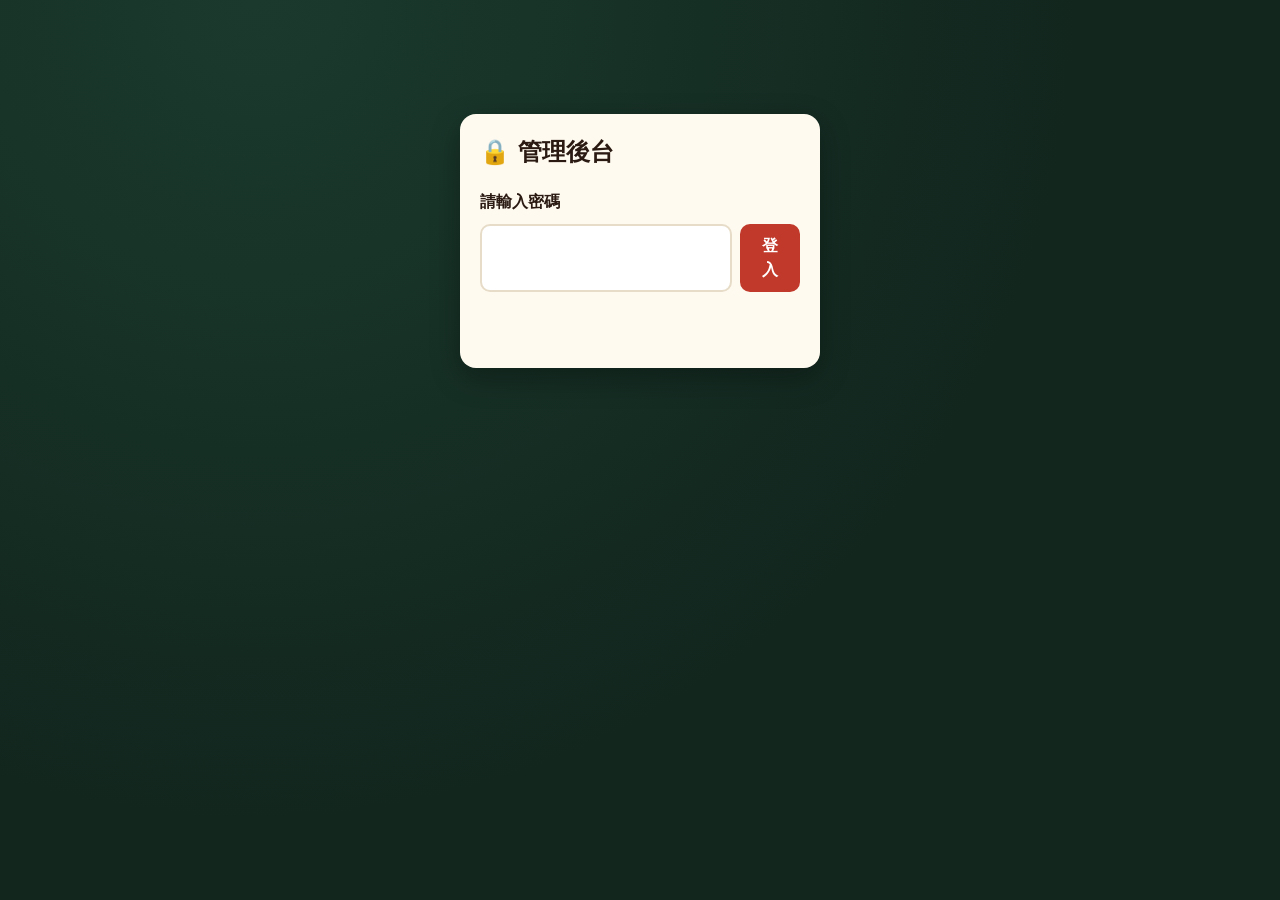
==== admin.html @ fb69fd90 "優化大螢幕排版與手機版後台 大螢幕（display.html） - 修正輪播模式時格狀卡片沒有隱藏（hidden 被 display 覆蓋） - 依螢幕大小自動計算欄數與字級，讓卡片填滿畫面並避開 Q" ====
<!doctype html>
<html lang="zh-Hant">
<head>
  <meta charset="utf-8">
  <meta name="viewport" content="width=device-width, initial-scale=1">
  <meta name="robots" content="noindex">
  <title>交換禮物 — 管理後台</title>
  <link rel="stylesheet" href="assets/style.css?v=6">
</head>
<body>
  <main class="admin">
    <section class="panel login" id="loginPanel">
      <h2 style="margin-top:0">🔒 管理後台</h2>
      <label class="field" for="pw">請輸入密碼</label>
      <div class="row">
        <input type="password" id="pw" autocomplete="current-password">
        <button id="loginBtn">登入</button>
      </div>
      <p class="error" id="loginErr"></p>
    </section>

    <section id="mainPanel" hidden>
      <h1>🎅 管理後台</h1>
      <div class="top">
        <button class="ghost small" id="refreshBtn">重新整理</button>
        <button class="ghost small" onclick="window.open('display.html', '_blank')">開啟大螢幕 ↗</button>
        <span class="meta" id="meta"></span>
        <span class="spacer"></span>
        <button class="small ghost" id="logoutBtn">登出</button>
        <button class="small" id="resetBtn">全部重置</button>
      </div>
      <p class="error" id="err"></p>
      <div class="table-wrap">
        <table>
          <thead>
            <tr><th>#</th><th>姓名</th><th>三個特徵（紅色劃線 = 假的）</th><th>狀態</th><th>操作</th></tr>
          </thead>
          <tbody id="tbody"></tbody>
        </table>
      </div>
    </section>
  </main>

  <script src="assets/config.js"></script>
  <script src="assets/api.js"></script>
  <script>
    var password = '';
    try { password = sessionStorage.getItem('admin_pw') || ''; } catch (e) {}
    var refreshTimer = null;
    var busy = false;

    var $ = function (id) { return document.getElementById(id); };

    function toast(msg) {
      var t = document.createElement('div');
      t.className = 'toast';
      t.textContent = msg;
      document.body.appendChild(t);
      setTimeout(function () { t.remove(); }, 2200);
    }

    async function login() {
      $('loginErr').textContent = '';
      var pw = $('pw').value;
      if (!pw) return;
      $('loginBtn').disabled = true;
      try {
        await API.post({ action: 'login', password: pw });
        password = pw;
        try { sessionStorage.setItem('admin_pw', pw); } catch (e) {}
        enter();
      } catch (e) {
        $('loginErr').textContent = e.message;
      } finally {
        $('loginBtn').disabled = false;
      }
    }

    function enter() {
      $('loginPanel').hidden = true;
      $('mainPanel').hidden = false;
      load();
      clearInterval(refreshTimer);
      refreshTimer = setInterval(function () { if (!busy) load(); }, 5000);
    }

    function logout() {
      password = '';
      try { sessionStorage.removeItem('admin_pw'); } catch (e) {}
      clearInterval(refreshTimer);
      $('mainPanel').hidden = true;
      $('loginPanel').hidden = false;
      $('pw').value = '';
    }

    async function load() {
      try {
        var data = await API.post({ action: 'adminList', password: password });
        render(data.gifts || []);
        $('err').textContent = '';
        $('meta').textContent = '共 ' + data.gifts.length + ' 筆・更新於 ' + new Date().toLocaleTimeString();
      } catch (e) {
        if (e.message === '密碼錯誤') return logout();
        $('err').textContent = e.message;
      }
    }

    var lastSig = '';
    function render(gifts, force) {
      // 資料沒變就不重繪，避免按下按鈕的瞬間表格被換掉
      var sig = JSON.stringify(gifts);
      if (!force && sig === lastSig) return;
      lastSig = sig;
      if (!gifts.length) {
        $('tbody').innerHTML = '<tr><td colspan="5" style="text-align:center;color:#888;padding:24px">目前沒有資料</td></tr>';
        return;
      }
      $('tbody').innerHTML = gifts.map(function (g) {
        var words = g.words.map(function (w, i) {
          return '<span class="w' + (i === g.fakeIndex ? ' fake' : '') + '">' + escapeHtml(w) + '</span>';
        }).join('');
        return '<tr>' +
          '<td><b>' + g.id + '</b></td>' +
          '<td>' + escapeHtml(g.name) + '</td>' +
          '<td>' + words + '</td>' +
          '<td>' + (g.revealed ? '<span class="tag">已公佈</span>' : '') + '</td>' +
          '<td class="actions">' +
            '<button class="small gold" data-act="reveal" data-id="' + g.id + '">' + (g.revealed ? '再公佈一次' : '公佈') + '</button>' +
            '<button class="small" data-act="delete" data-id="' + g.id + '" data-name="' + escapeHtml(g.name) + '">刪除</button>' +
          '</td></tr>';
      }).join('');
    }

    async function act(payload, okMsg) {
      busy = true;
      try {
        await API.post(Object.assign({ password: password }, payload));
        toast(okMsg);
        lastSig = ''; // 強制重繪，恢復被停用的按鈕
        await load();
      } catch (e) {
        $('err').textContent = e.message;
        lastSig = '';
        load();
      } finally {
        busy = false;
      }
    }

    $('tbody').addEventListener('click', function (e) {
      var b = e.target.closest('button[data-act]');
      if (!b) return;
      var id = Number(b.dataset.id);
      if (b.dataset.act === 'reveal') {
        b.disabled = true;
        act({ action: 'reveal', id: id }, '已公佈禮物 #' + id + '，請看大螢幕！');
      } else if (b.dataset.act === 'delete') {
        if (!confirm('確定要刪除 #' + id + '（' + b.dataset.name + '）嗎？')) return;
        b.disabled = true;
        act({ action: 'delete', id: id }, '已刪除 #' + id);
      }
    });

    $('resetBtn').addEventListener('click', function () {
      var ans = prompt('這會刪除所有人的資料，無法復原！\n請輸入 RESET 確認：');
      if (ans !== 'RESET') return;
      act({ action: 'reset' }, '已全部重置');
    });

    $('loginBtn').addEventListener('click', login);
    $('pw').addEventListener('keydown', function (e) { if (e.key === 'Enter') login(); });
    $('refreshBtn').addEventListener('click', load);
    $('logoutBtn').addEventListener('click', logout);

    if (password) enter();
  </script>
</body>
</html>
---- assets/style.css ----
:root {
  --bg: #12261e;
  --bg2: #1b3a2d;
  --card: #fffaf0;
  --ink: #2a1a12;
  --muted: #7a6a5a;
  --red: #c0392b;
  --red-dark: #962d22;
  --gold: #f2c14e;
  --green: #2e7d4f;
  --line: #e6dcc8;
  --radius: 16px;
}

* { box-sizing: border-box; }
[hidden] { display: none !important; }

html, body { margin: 0; padding: 0; }

body {
  font-family: "Noto Sans TC", "PingFang TC", "Microsoft JhengHei", system-ui, sans-serif;
  background: radial-gradient(circle at 20% 0%, var(--bg2), var(--bg) 60%) fixed;
  color: #fff;
  min-height: 100vh;
  line-height: 1.5;
}

button {
  font: inherit;
  cursor: pointer;
  border: none;
  border-radius: 10px;
  padding: 10px 18px;
  background: var(--red);
  color: #fff;
  font-weight: 700;
  transition: transform .1s, background .2s, opacity .2s;
}
button:hover { background: var(--red-dark); }
button:active { transform: scale(.97); }
button:disabled { opacity: .5; cursor: default; }
button.ghost { background: rgba(255,255,255,.12); color: #fff; }
button.ghost:hover { background: rgba(255,255,255,.22); }
button.gold { background: var(--gold); color: var(--ink); }
button.gold:hover { background: #e0ac2f; }
button.small { padding: 6px 12px; font-size: 14px; }

input[type=text], input[type=password], input[type=number] {
  font: inherit;
  width: 100%;
  padding: 12px 14px;
  border: 2px solid var(--line);
  border-radius: 10px;
  background: #fff;
  color: var(--ink);
  font-size: 18px;
}
input:focus { outline: none; border-color: var(--gold); }

.error { color: #ffb4a8; min-height: 1.5em; font-weight: 700; }
.panel .error { color: var(--red); }

/* ---------- 填寫頁 ---------- */
.form-wrap { max-width: 480px; margin: 0 auto; padding: 24px 16px 48px; }
.form-wrap h1 { text-align: center; font-size: 28px; margin: 8px 0 4px; }
.form-wrap .sub { text-align: center; color: #cfe3d6; margin: 0 0 20px; }

.panel {
  background: var(--card);
  color: var(--ink);
  border-radius: var(--radius);
  padding: 20px;
  box-shadow: 0 10px 30px rgba(0,0,0,.3);
}
.panel label.field { display: block; font-weight: 700; margin: 0 0 6px; }
.panel .group { margin-bottom: 18px; }

.rules {
  background: #fdf0d5;
  border-left: 5px solid var(--gold);
  padding: 10px 14px;
  border-radius: 8px;
  font-size: 15px;
  margin-bottom: 18px;
}
.rules b { color: var(--red); }

.word-row { display: flex; gap: 8px; align-items: center; margin-bottom: 10px; }
.word-row input[type=text] { flex: 1; }
.fake-toggle {
  flex: none;
  display: flex; align-items: center; gap: 4px;
  padding: 10px 10px;
  border: 2px solid var(--line);
  border-radius: 10px;
  font-size: 14px;
  font-weight: 700;
  color: var(--muted);
  cursor: pointer;
  user-select: none;
  white-space: nowrap;
}
.fake-toggle input { accent-color: var(--red); width: 18px; height: 18px; margin: 0; }
.fake-toggle:has(input:checked) { border-color: var(--red); color: var(--red); background: #fdecea; }

.submit-btn { width: 100%; padding: 14px; font-size: 20px; }

.success { text-align: center; padding: 32px 20px; }
.success .big { font-size: 56px; }
.success h2 { margin: 8px 0; }
.success .num { font-size: 40px; font-weight: 900; color: var(--red); }

/* ---------- 大螢幕 ---------- */
.display { padding: 20px 28px 24px; min-height: 100vh; display: flex; flex-direction: column; }
.display header {
  display: flex; align-items: center; gap: 16px; flex-wrap: wrap;
  margin-bottom: 18px;
}
.display header h1 { margin: 0; font-size: clamp(24px, 3vw, 44px); flex: 1; }
.display header .count { color: var(--gold); font-weight: 700; font-size: clamp(16px, 1.6vw, 24px); }
.toolbar { display: flex; gap: 8px; align-items: center; flex-wrap: wrap; }
.toolbar .seg { display: inline-flex; background: rgba(255,255,255,.1); border-radius: 12px; padding: 4px; }
.toolbar .seg button { background: transparent; }
.toolbar .seg button.active { background: var(--gold); color: var(--ink); }
.toolbar label { font-size: 14px; color: #cfe3d6; display: flex; align-items: center; gap: 6px; }
.toolbar input[type=number] { width: 64px; padding: 6px 8px; font-size: 14px; }
body.hide-ui .toolbar { opacity: 0; transition: opacity .3s; }
body.hide-ui .toolbar:hover { opacity: 1; }

.grid {
  flex: 1;
  display: grid;
  grid-template-columns: repeat(auto-fill, minmax(var(--card-min, 280px), 1fr));
  gap: var(--gap, 18px);
  align-content: start;
}

.gift-card {
  background: var(--card);
  color: var(--ink);
  border-radius: var(--radius);
  padding: var(--pad, 18px);
  box-shadow: 0 8px 22px rgba(0,0,0,.35);
  position: relative;
  overflow: hidden;
  display: flex; flex-direction: column; justify-content: center;
}
.gift-card.new { animation: pop-in .5s ease-out both; }
.gift-card::before {
  content: ""; position: absolute; left: 0; right: 0; top: 0; height: 8px;
  background: repeating-linear-gradient(45deg, var(--red) 0 12px, #fff 12px 24px);
}
.gift-card .no { font-weight: 900; color: var(--red); font-size: var(--no-size, 20px); margin-top: 4px; }
.gift-card ul { list-style: none; padding: 0; margin: 8px 0 0; }
.gift-card li {
  font-size: var(--word-size, 26px);
  font-weight: 700;
  padding: 2px 0;
  word-break: break-word;
  text-wrap: balance;
}
.gift-card li::before { content: "✦ "; color: var(--gold); }
.gift-card .owner { margin-top: 8px; font-weight: 700; color: var(--green); font-size: calc(var(--word-size, 26px) * .7); }
.gift-card.revealed { background: #eef7ef; }
.gift-card li.fake { text-decoration: line-through; text-decoration-color: var(--red); text-decoration-thickness: 3px; opacity: .45; }

.empty { text-align: center; margin: auto; color: #cfe3d6; font-size: clamp(20px, 2.4vw, 36px); }
.grid .empty { grid-column: 1 / -1; margin-top: 22vh; }

.carousel { flex: 1; display: flex; align-items: center; justify-content: center; flex-direction: column; gap: 20px; }
.carousel .gift-card {
  width: min(1100px, 90vw); max-height: calc(100vh - 170px);
  padding: clamp(24px, 5vh, 56px) clamp(28px, 4vw, 64px);
  --word-size: clamp(30px, min(6vw, 9vh), 96px); --no-size: clamp(22px, min(3vw, 4.5vh), 48px);
}
@media (min-width: 900px) {
  body.qr-small .carousel .gift-card { width: min(1100px, calc(100vw - 480px)); }
}
.carousel .gift-card.slide { animation: slide-in .6s ease-out both; }
.carousel .progress { color: #cfe3d6; font-size: 20px; }

.qr-box {
  position: fixed; right: 20px; bottom: 20px;
  background: #fff; color: var(--ink);
  padding: 12px; border-radius: 14px;
  text-align: center; font-weight: 700; font-size: 14px;
  box-shadow: 0 8px 24px rgba(0,0,0,.4);
  z-index: 5;
}
.qr-box #qr img, .qr-box #qr canvas { display: block; margin: 0 auto 6px; }
.qr-box.big { right: 50%; bottom: 50%; transform: translate(50%, 50%); padding: 28px; font-size: 24px; }
.qr-box.hidden { display: none; }

.status-dot { position: fixed; left: 10px; bottom: 8px; font-size: 12px; color: rgba(255,255,255,.4); }

/* 公佈動畫 */
.reveal-overlay {
  position: fixed; inset: 0; z-index: 20;
  background: rgba(8, 18, 13, .88);
  display: flex; align-items: center; justify-content: center; flex-direction: column;
  animation: fade-in .4s ease-out both;
  cursor: pointer;
}
.reveal-overlay canvas { position: absolute; inset: 0; pointer-events: none; }
.reveal-card {
  background: var(--card); color: var(--ink);
  border-radius: 24px;
  padding: 40px 60px;
  width: min(900px, 90vw);
  text-align: center;
  box-shadow: 0 0 80px rgba(242, 193, 78, .5);
  animation: flip-in .9s cubic-bezier(.2, .9, .3, 1.2) both;
  position: relative;
}
.reveal-card .no { font-size: clamp(24px, 3vw, 40px); font-weight: 900; color: var(--red); }
.reveal-card ul { list-style: none; padding: 0; margin: 16px 0; display: flex; flex-direction: column; align-items: center; gap: 4px; }
.reveal-card li { font-size: clamp(30px, min(5vw, 8vh), 72px); font-weight: 900; position: relative; line-height: 1.3; text-wrap: balance; }
.reveal-card li.fake { animation: fake-out 1s ease-in 1.6s both; }
.reveal-card li.fake::after {
  content: "✕"; position: absolute; left: 50%; top: 50%;
  transform: translate(-50%, -50%) scale(0);
  color: var(--red); font-size: 1.6em;
  animation: cross 0.5s ease-out 1.4s both;
}
.reveal-card .fake-label { color: var(--red); font-weight: 700; font-size: clamp(18px, 2vw, 28px); opacity: 0; animation: fade-in .5s ease-out 2.4s both; }
.reveal-card .who { font-size: clamp(32px, 4.5vw, 64px); font-weight: 900; color: var(--green); margin-top: 12px; opacity: 0; animation: zoom-in .7s cubic-bezier(.2, .9, .3, 1.4) 3s both; }
.reveal-card .who b { color: var(--red); }
.reveal-hint { margin-top: 18px; color: #cfe3d6; opacity: 0; animation: fade-in .5s 4s both; }

@keyframes pop-in { from { opacity: 0; transform: translateY(20px) scale(.95); } to { opacity: 1; transform: none; } }
@keyframes slide-in { from { opacity: 0; transform: translateX(60px); } to { opacity: 1; transform: none; } }
@keyframes fade-in { from { opacity: 0; } to { opacity: 1; } }
@keyframes flip-in { from { opacity: 0; transform: perspective(1000px) rotateY(90deg) scale(.6); } to { opacity: 1; transform: none; } }
@keyframes cross { to { transform: translate(-50%, -50%) scale(1); } }
@keyframes fake-out { to { opacity: .35; } }
@keyframes zoom-in { from { opacity: 0; transform: scale(.3); } to { opacity: 1; transform: none; } }

/* ---------- 後台 ---------- */
.admin { max-width: 1100px; margin: 0 auto; padding: 24px 16px 48px; }
.admin h1 { margin: 0 0 16px; }
.admin .top { display: flex; gap: 10px; align-items: center; flex-wrap: wrap; margin-bottom: 16px; }
.admin .top .spacer { flex: 1; }
.admin .meta { color: #cfe3d6; font-size: 14px; }
.login { max-width: 360px; margin: 10vh auto 0; }
.login .row { display: flex; gap: 8px; margin-top: 10px; }

.table-wrap { overflow-x: auto; border-radius: var(--radius); }
table { width: 100%; border-collapse: collapse; background: var(--card); color: var(--ink); min-width: 640px; }
th, td { padding: 10px 12px; border-bottom: 1px solid var(--line); text-align: left; vertical-align: middle; }
th { background: #f3e9d4; font-size: 14px; }
td .w { display: inline-block; padding: 2px 8px; margin: 2px; border-radius: 6px; background: #f1ece2; }
td .w.fake { background: #fdecea; color: var(--red); font-weight: 700; text-decoration: line-through; }
td .tag { font-size: 12px; padding: 2px 8px; border-radius: 99px; background: #dff0e4; color: var(--green); font-weight: 700; }
td.actions { white-space: nowrap; }
td.actions button + button { margin-left: 6px; }

/* 手機：表格改成卡片，按鈕放大好按 */
@media (max-width: 640px) {
  .admin .top { gap: 8px; }
  table { min-width: 0; }
  thead { display: none; }
  table, tbody { display: block; }
  tbody tr {
    display: grid;
    grid-template-columns: auto 1fr auto;
    grid-template-areas: "no name status" "words words words" "act act act";
    gap: 6px 10px; align-items: center;
    padding: 12px 14px; border-bottom: 1px solid var(--line);
  }
  tbody td { display: block; padding: 0; border: 0; }
  tbody td[colspan] { grid-column: 1 / -1; }
  tbody td:nth-child(1) { grid-area: no; font-size: 18px; }
  tbody td:nth-child(2) { grid-area: name; font-weight: 700; font-size: 17px; }
  tbody td:nth-child(3) { grid-area: words; }
  tbody td:nth-child(4) { grid-area: status; }
  tbody td.actions { grid-area: act; display: flex; gap: 8px; }
  td.actions button { flex: 1; padding: 10px; font-size: 16px; }
  td.actions button[data-act=reveal] { flex: 2; }
  td.actions button + button { margin-left: 0; }
}

.toast {
  position: fixed; left: 50%; bottom: 24px; transform: translateX(-50%);
  background: #000c; color: #fff; padding: 10px 18px; border-radius: 10px;
  z-index: 50; animation: fade-in .2s;
}

@media (max-width: 600px) {
  .display { padding: 16px; }
  .qr-box { right: 10px; bottom: 10px; }
  .reveal-card { padding: 28px 20px; }
}

@media (prefers-reduced-motion: reduce) {
  *, *::before, *::after { animation-duration: .01s !important; animation-delay: 0s !important; }
}
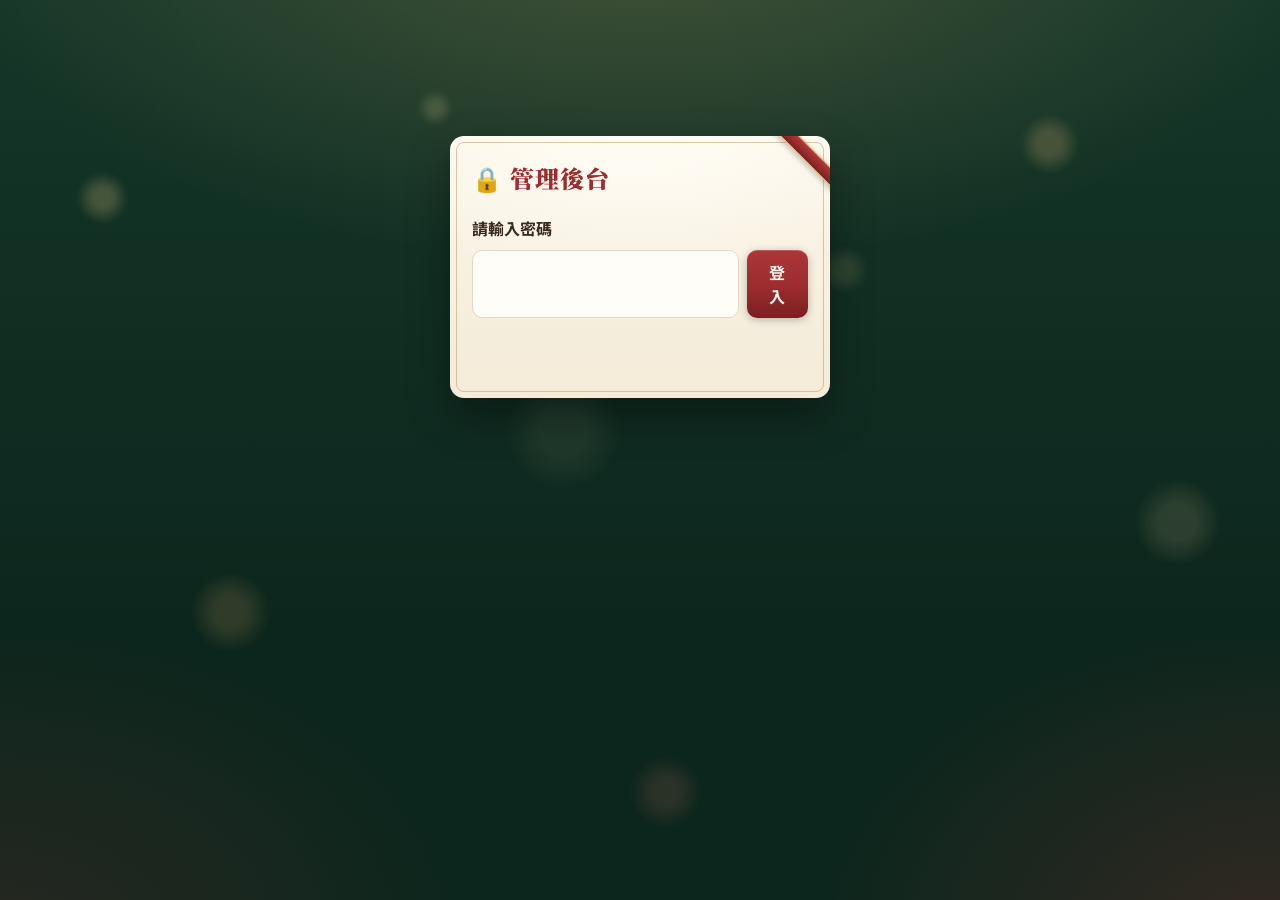
==== commit d89b5dc8: "改為溫馨質感的聖誕風格 - 松綠夜色背景，加上燭光暖金光暈與散景光點 - 大螢幕頂端加入輪流閃爍的聖誕燈串 - 禮物卡片改為米色紙質吊牌：金色內框、角落酒紅緞帶 - 配色改為酒紅、香檳金、米色紙；飄雪" ====
--- a/admin.html
+++ b/admin.html
@@ -5,7 +5,10 @@
   <meta name="viewport" content="width=device-width, initial-scale=1">
   <meta name="robots" content="noindex">
   <title>交換禮物 — 管理後台</title>
-  <link rel="stylesheet" href="assets/style.css?v=6">
+  <link rel="preconnect" href="https://fonts.googleapis.com">
+  <link rel="preconnect" href="https://fonts.gstatic.com" crossorigin>
+  <link rel="stylesheet" href="https://fonts.googleapis.com/css2?family=Noto+Sans+TC:wght@400;500;700;900&family=Noto+Serif+TC:wght@700;900&display=swap">
+  <link rel="stylesheet" href="assets/style.css?v=13">
 </head>
 <body>
   <main class="admin">
@@ -20,7 +23,7 @@
     </section>
 
     <section id="mainPanel" hidden>
-      <h1>🎅 管理後台</h1>
+      <h1><span class="emoji">🎅</span> 管理後台</h1>
       <div class="top">
         <button class="ghost small" id="refreshBtn">重新整理</button>
         <button class="ghost small" onclick="window.open('display.html', '_blank')">開啟大螢幕 ↗</button>
--- a/assets/style.css
+++ b/assets/style.css
@@ -1,15 +1,36 @@
+/* ==========================================================
+   交換禮物 — 溫馨質感聖誕風格
+   松綠夜色 × 燭光暖金 × 酒紅緞帶 × 米色紙質吊牌
+   ========================================================== */
 :root {
-  --bg: #12261e;
-  --bg2: #1b3a2d;
-  --card: #fffaf0;
-  --ink: #2a1a12;
-  --muted: #7a6a5a;
-  --red: #c0392b;
-  --red-dark: #962d22;
-  --gold: #f2c14e;
-  --green: #2e7d4f;
-  --line: #e6dcc8;
-  --radius: 16px;
+  --pine: #0d261d;
+  --pine-2: #143628;
+  --pine-3: #1d4434;
+  --paper: #fbf6ea;
+  --paper-2: #f4ebd8;
+  --paper-line: #e5d7bb;
+  --ink: #3a2a1f;
+  --muted: #8a7660;
+  --berry: #9b2c2f;
+  --berry-dark: #7a1f23;
+  --berry-soft: #f6e3df;
+  --gold: #d9b260;
+  --gold-light: #f1d996;
+  --gold-deep: #b48a3a;
+  --sage: #edf2e6;
+  --leaf: #3d6a4e;
+  --cream-text: #efe4cc;
+  --soft-text: #cdbf9f;
+  --radius: 14px;
+  --serif: "Noto Serif TC", "Songti TC", "PMingLiU", serif;
+  --sans: "Noto Sans TC", "PingFang TC", "Microsoft JhengHei", system-ui, sans-serif;
+
+  /* 舊名稱對照，保持相容 */
+  --card: var(--paper);
+  --red: var(--berry);
+  --red-dark: var(--berry-dark);
+  --green: var(--leaf);
+  --line: var(--paper-line);
 }
 
 * { box-sizing: border-box; }
@@ -18,72 +39,140 @@
 html, body { margin: 0; padding: 0; }
 
 body {
-  font-family: "Noto Sans TC", "PingFang TC", "Microsoft JhengHei", system-ui, sans-serif;
-  background: radial-gradient(circle at 20% 0%, var(--bg2), var(--bg) 60%) fixed;
-  color: #fff;
+  font-family: var(--sans);
+  color: var(--cream-text);
   min-height: 100vh;
   line-height: 1.5;
-}
-
+  background:
+    radial-gradient(1100px 520px at 50% -8%, rgba(255, 196, 118, .20), transparent 65%),
+    radial-gradient(700px 480px at 100% 105%, rgba(155, 44, 47, .28), transparent 65%),
+    radial-gradient(700px 480px at 0% 105%, rgba(155, 44, 47, .18), transparent 65%),
+    linear-gradient(180deg, var(--pine-2), var(--pine) 70%) fixed;
+  background-attachment: fixed;
+}
+
+/* 散景光點：像遠處的燈火 */
+body::before {
+  content: ""; position: fixed; inset: 0; pointer-events: none; z-index: 0;
+  background:
+    radial-gradient(circle at 8% 22%, rgba(255, 210, 140, .22) 0 10px, transparent 26px),
+    radial-gradient(circle at 18% 68%, rgba(255, 190, 120, .14) 0 16px, transparent 40px),
+    radial-gradient(circle at 34% 12%, rgba(255, 230, 170, .16) 0 6px, transparent 18px),
+    radial-gradient(circle at 52% 88%, rgba(220, 120, 100, .14) 0 14px, transparent 36px),
+    radial-gradient(circle at 66% 30%, rgba(255, 215, 150, .12) 0 8px, transparent 24px),
+    radial-gradient(circle at 82% 16%, rgba(255, 200, 130, .20) 0 12px, transparent 30px),
+    radial-gradient(circle at 92% 58%, rgba(255, 220, 160, .13) 0 18px, transparent 44px),
+    radial-gradient(circle at 44% 48%, rgba(255, 235, 190, .07) 0 22px, transparent 60px);
+  filter: blur(2px);
+}
+main { position: relative; z-index: 1; }
+
+h1, h2 { font-family: var(--serif); font-weight: 900; letter-spacing: .04em; }
+
+/* 金箔字 */
+.gold-text, .display header h1, .form-wrap h1, .admin h1 {
+  background: linear-gradient(180deg, #fbeec0 0%, var(--gold-light) 35%, var(--gold) 65%, var(--gold-deep) 100%);
+  -webkit-background-clip: text; background-clip: text;
+  color: transparent;
+  text-shadow: 0 1px 0 rgba(0, 0, 0, .0);
+  filter: drop-shadow(0 2px 6px rgba(0, 0, 0, .35));
+}
+/* 標題裡的 emoji 保留原色，不被金箔漸層蓋掉 */
+h1 .emoji { color: #fff; -webkit-text-fill-color: initial; font-family: "Apple Color Emoji", "Segoe UI Emoji", "Noto Color Emoji", sans-serif; }
+
+/* ---------- 按鈕與輸入 ---------- */
 button {
   font: inherit;
   cursor: pointer;
   border: none;
   border-radius: 10px;
   padding: 10px 18px;
-  background: var(--red);
-  color: #fff;
+  background: linear-gradient(180deg, #ad3638, var(--berry) 55%, var(--berry-dark));
+  color: #fff7ea;
   font-weight: 700;
-  transition: transform .1s, background .2s, opacity .2s;
-}
-button:hover { background: var(--red-dark); }
+  letter-spacing: .03em;
+  box-shadow: inset 0 1px 0 rgba(255, 255, 255, .18), 0 2px 8px rgba(0, 0, 0, .25);
+  transition: transform .1s, filter .2s, opacity .2s, background .2s;
+}
+button:hover { filter: brightness(1.08); }
 button:active { transform: scale(.97); }
 button:disabled { opacity: .5; cursor: default; }
-button.ghost { background: rgba(255,255,255,.12); color: #fff; }
-button.ghost:hover { background: rgba(255,255,255,.22); }
-button.gold { background: var(--gold); color: var(--ink); }
-button.gold:hover { background: #e0ac2f; }
+button.ghost {
+  background: rgba(255, 245, 225, .08);
+  color: var(--cream-text);
+  box-shadow: inset 0 0 0 1px rgba(217, 178, 96, .35);
+}
+button.ghost:hover { background: rgba(255, 245, 225, .16); filter: none; }
+button.gold {
+  background: linear-gradient(180deg, var(--gold-light), var(--gold) 60%, var(--gold-deep));
+  color: #3a2a12;
+  box-shadow: inset 0 1px 0 rgba(255, 255, 255, .5), 0 2px 8px rgba(0, 0, 0, .25);
+}
 button.small { padding: 6px 12px; font-size: 14px; }
 
 input[type=text], input[type=password], input[type=number] {
   font: inherit;
   width: 100%;
   padding: 12px 14px;
-  border: 2px solid var(--line);
+  border: 1.5px solid var(--paper-line);
   border-radius: 10px;
-  background: #fff;
+  background: #fffdf8;
   color: var(--ink);
   font-size: 18px;
-}
-input:focus { outline: none; border-color: var(--gold); }
-
-.error { color: #ffb4a8; min-height: 1.5em; font-weight: 700; }
-.panel .error { color: var(--red); }
-
-/* ---------- 填寫頁 ---------- */
-.form-wrap { max-width: 480px; margin: 0 auto; padding: 24px 16px 48px; }
-.form-wrap h1 { text-align: center; font-size: 28px; margin: 8px 0 4px; }
-.form-wrap .sub { text-align: center; color: #cfe3d6; margin: 0 0 20px; }
-
-.panel {
-  background: var(--card);
+  transition: border-color .2s, box-shadow .2s;
+}
+input::placeholder { color: #b9a88c; }
+input:focus { outline: none; border-color: var(--gold); box-shadow: 0 0 0 3px rgba(217, 178, 96, .25); }
+
+.error { color: #f3b7a9; min-height: 1.5em; font-weight: 700; }
+.panel .error { color: var(--berry); }
+
+/* ---------- 紙質卡片共用：金色內框 + 角落緞帶 ---------- */
+.panel, .gift-card, .reveal-card {
+  background:
+    radial-gradient(120% 80% at 50% 0%, #fffcf4 0%, transparent 70%),
+    linear-gradient(180deg, var(--paper), var(--paper-2));
   color: var(--ink);
   border-radius: var(--radius);
-  padding: 20px;
-  box-shadow: 0 10px 30px rgba(0,0,0,.3);
-}
-.panel label.field { display: block; font-weight: 700; margin: 0 0 6px; }
+  position: relative;
+  outline: 1px solid rgba(180, 138, 58, .45);
+  outline-offset: -7px;
+}
+
+/* ---------- 填寫頁 ---------- */
+.form-wrap { max-width: 480px; margin: 0 auto; padding: 28px 16px 48px; }
+.form-wrap h1 { text-align: center; font-size: 32px; margin: 8px 0 4px; }
+.form-wrap .sub { text-align: center; color: var(--soft-text); margin: 0 0 22px; letter-spacing: .05em; }
+
+.panel {
+  --sash: 16px;
+  padding: 24px 22px;
+  box-shadow: 0 18px 40px rgba(0, 0, 0, .35), 0 2px 0 rgba(255, 255, 255, .4) inset;
+  overflow: hidden;
+}
+.panel::before, .gift-card::before, .reveal-card::before {
+  content: ""; position: absolute; z-index: 0; pointer-events: none;
+  top: calc(var(--sash, 22px) * .55); right: calc(var(--sash, 22px) * -1.55);
+  width: calc(var(--sash, 22px) * 6.2); height: calc(var(--sash, 22px) * .78);
+  background: linear-gradient(180deg, #b03a3c, var(--berry) 50%, var(--berry-dark));
+  border-top: 1.5px solid var(--gold); border-bottom: 1.5px solid var(--gold);
+  box-shadow: 0 2px 6px rgba(0, 0, 0, .25);
+  transform: rotate(45deg);
+}
+.panel > *, .gift-card > *, .reveal-card > * { position: relative; z-index: 1; }
+.panel label.field { display: block; font-weight: 700; margin: 0 0 6px; color: var(--ink); }
 .panel .group { margin-bottom: 18px; }
 
 .rules {
-  background: #fdf0d5;
-  border-left: 5px solid var(--gold);
-  padding: 10px 14px;
-  border-radius: 8px;
+  background: linear-gradient(180deg, #fbf1dc, #f6e8cb);
+  border: 1px dashed rgba(180, 138, 58, .6);
+  padding: 12px 14px;
+  border-radius: 10px;
   font-size: 15px;
-  margin-bottom: 18px;
-}
-.rules b { color: var(--red); }
+  margin-bottom: 20px;
+  color: #5a4532;
+}
+.rules b { color: var(--berry); }
 
 .word-row { display: flex; gap: 8px; align-items: center; margin-bottom: 10px; }
 .word-row input[type=text] { flex: 1; }
@@ -91,38 +180,75 @@
   flex: none;
   display: flex; align-items: center; gap: 4px;
   padding: 10px 10px;
-  border: 2px solid var(--line);
+  border: 1.5px solid var(--paper-line);
   border-radius: 10px;
+  background: #fffdf8;
   font-size: 14px;
   font-weight: 700;
   color: var(--muted);
   cursor: pointer;
   user-select: none;
   white-space: nowrap;
-}
-.fake-toggle input { accent-color: var(--red); width: 18px; height: 18px; margin: 0; }
-.fake-toggle:has(input:checked) { border-color: var(--red); color: var(--red); background: #fdecea; }
-
-.submit-btn { width: 100%; padding: 14px; font-size: 20px; }
-
-.success { text-align: center; padding: 32px 20px; }
+  transition: all .2s;
+}
+.fake-toggle input { accent-color: var(--berry); width: 18px; height: 18px; margin: 0; }
+.fake-toggle:has(input:checked) { border-color: var(--berry); color: var(--berry); background: var(--berry-soft); }
+
+.submit-btn { width: 100%; padding: 14px; font-size: 20px; font-family: var(--serif); letter-spacing: .1em; }
+
+.success { text-align: center; padding: 34px 20px; }
 .success .big { font-size: 56px; }
-.success h2 { margin: 8px 0; }
-.success .num { font-size: 40px; font-weight: 900; color: var(--red); }
+.success h2 { margin: 8px 0; color: var(--berry); }
+.success .num { font-family: var(--serif); font-size: 44px; font-weight: 900; color: var(--berry); }
 
 /* ---------- 大螢幕 ---------- */
-.display { padding: 20px 28px 24px; min-height: 100vh; display: flex; flex-direction: column; }
+.display { padding: 34px 28px 24px; min-height: 100vh; display: flex; flex-direction: column; }
+
+/* 頂端聖誕燈串：兩組燈泡輪流微微閃爍 */
+.display::before, .display::after {
+  content: ""; position: fixed; left: 0; right: 0; top: 0; height: 26px; z-index: 3; pointer-events: none;
+  background-repeat: repeat-x;
+}
+.display::before {
+  background-image:
+    radial-gradient(ellipse 5px 7px at 20px 15px, #ffe3a0 0 60%, transparent 100%),
+    radial-gradient(ellipse 5px 7px at 76px 11px, #ff8a7a 0 60%, transparent 100%);
+  background-size: 112px 26px;
+  filter: drop-shadow(0 0 5px rgba(255, 210, 130, .9));
+  animation: twinkle 3.2s ease-in-out infinite;
+}
+.display::after {
+  background-image:
+    radial-gradient(ellipse 5px 7px at 48px 17px, #fff3cf 0 60%, transparent 100%),
+    radial-gradient(ellipse 5px 7px at 104px 13px, #9fe0b0 0 60%, transparent 100%),
+    /* 電線 */
+    radial-gradient(ellipse 30px 14px at 28px -2px, transparent 12px, rgba(40, 28, 18, .9) 13px, transparent 14.5px);
+  background-size: 112px 26px, 112px 26px, 56px 26px;
+  filter: drop-shadow(0 0 5px rgba(255, 230, 170, .8));
+  animation: twinkle 3.2s ease-in-out 1.6s infinite;
+}
+@keyframes twinkle { 0%, 100% { opacity: 1; } 50% { opacity: .45; } }
+
 .display header {
   display: flex; align-items: center; gap: 16px; flex-wrap: wrap;
   margin-bottom: 18px;
 }
-.display header h1 { margin: 0; font-size: clamp(24px, 3vw, 44px); flex: 1; }
-.display header .count { color: var(--gold); font-weight: 700; font-size: clamp(16px, 1.6vw, 24px); }
+.display header h1 { margin: 0; font-size: clamp(26px, 3.2vw, 48px); flex: 1; }
+.display header .count {
+  font-family: var(--serif); color: var(--gold-light); font-weight: 700;
+  font-size: clamp(16px, 1.6vw, 24px); letter-spacing: .05em;
+}
 .toolbar { display: flex; gap: 8px; align-items: center; flex-wrap: wrap; }
-.toolbar .seg { display: inline-flex; background: rgba(255,255,255,.1); border-radius: 12px; padding: 4px; }
-.toolbar .seg button { background: transparent; }
-.toolbar .seg button.active { background: var(--gold); color: var(--ink); }
-.toolbar label { font-size: 14px; color: #cfe3d6; display: flex; align-items: center; gap: 6px; }
+.toolbar .seg {
+  display: inline-flex; padding: 4px; border-radius: 12px;
+  background: rgba(255, 245, 225, .07); box-shadow: inset 0 0 0 1px rgba(217, 178, 96, .25);
+}
+.toolbar .seg button { background: transparent; box-shadow: none; color: var(--cream-text); }
+.toolbar .seg button.active {
+  background: linear-gradient(180deg, var(--gold-light), var(--gold) 60%, var(--gold-deep));
+  color: #3a2a12; box-shadow: 0 1px 4px rgba(0, 0, 0, .3);
+}
+.toolbar label { font-size: 14px; color: var(--soft-text); display: flex; align-items: center; gap: 6px; }
 .toolbar input[type=number] { width: 64px; padding: 6px 8px; font-size: 14px; }
 body.hide-ui .toolbar { opacity: 0; transition: opacity .3s; }
 body.hide-ui .toolbar:hover { opacity: 1; }
@@ -135,100 +261,197 @@
   align-content: start;
 }
 
+/* 禮物吊牌 */
 .gift-card {
-  background: var(--card);
-  color: var(--ink);
-  border-radius: var(--radius);
+  --sash: calc(var(--pad, 18px) * 1.05);
   padding: var(--pad, 18px);
-  box-shadow: 0 8px 22px rgba(0,0,0,.35);
-  position: relative;
+  padding-right: calc(var(--pad, 18px) * 1.6);
+  box-shadow: 0 10px 26px rgba(0, 0, 0, .38), 0 1px 0 rgba(255, 255, 255, .5) inset;
   overflow: hidden;
   display: flex; flex-direction: column; justify-content: center;
 }
 .gift-card.new { animation: pop-in .5s ease-out both; }
-.gift-card::before {
-  content: ""; position: absolute; left: 0; right: 0; top: 0; height: 8px;
-  background: repeating-linear-gradient(45deg, var(--red) 0 12px, #fff 12px 24px);
-}
-.gift-card .no { font-weight: 900; color: var(--red); font-size: var(--no-size, 20px); margin-top: 4px; }
-.gift-card ul { list-style: none; padding: 0; margin: 8px 0 0; }
+.gift-card .no {
+  font-family: var(--serif); font-weight: 900; color: var(--berry);
+  font-size: var(--no-size, 20px); letter-spacing: .06em; margin-top: 2px;
+}
+.gift-card ul { list-style: none; padding: 0; margin: 6px 0 0; }
 .gift-card li {
   font-size: var(--word-size, 26px);
   font-weight: 700;
+  color: var(--ink);
   padding: 2px 0;
   word-break: break-word;
   text-wrap: balance;
 }
-.gift-card li::before { content: "✦ "; color: var(--gold); }
-.gift-card .owner { margin-top: 8px; font-weight: 700; color: var(--green); font-size: calc(var(--word-size, 26px) * .7); }
-.gift-card.revealed { background: #eef7ef; }
-.gift-card li.fake { text-decoration: line-through; text-decoration-color: var(--red); text-decoration-thickness: 3px; opacity: .45; }
-
-.empty { text-align: center; margin: auto; color: #cfe3d6; font-size: clamp(20px, 2.4vw, 36px); }
+.gift-card li::before { content: "✦ "; color: var(--gold); font-size: .8em; }
+.gift-card .owner {
+  margin-top: 8px; font-family: var(--serif); font-weight: 700; color: var(--leaf);
+  font-size: calc(var(--word-size, 26px) * .72);
+}
+.gift-card.revealed {
+  background:
+    radial-gradient(120% 80% at 50% 0%, #fbfdf6 0%, transparent 70%),
+    linear-gradient(180deg, var(--sage), #e2ead8);
+  outline-color: rgba(61, 106, 78, .45);
+}
+.gift-card li.fake {
+  text-decoration: line-through; text-decoration-color: var(--berry);
+  text-decoration-thickness: 3px; opacity: .45;
+}
+
+.empty {
+  text-align: center; margin: auto; color: var(--soft-text);
+  font-family: var(--serif); font-size: clamp(20px, 2.4vw, 36px); letter-spacing: .06em;
+}
 .grid .empty { grid-column: 1 / -1; margin-top: 22vh; }
 
-.carousel { flex: 1; display: flex; align-items: center; justify-content: center; flex-direction: column; gap: 20px; }
-.carousel .gift-card {
-  width: min(1100px, 90vw); max-height: calc(100vh - 170px);
+/* 動態展示：跑馬燈禮物牆 */
+.carousel { flex: 1; position: relative; overflow: hidden; margin: 0 -28px -24px; min-height: 300px; }
+.carousel .snow { position: absolute; inset: 0; pointer-events: none; z-index: 0; }
+.marquee {
+  position: absolute; inset: 0 0 24px; z-index: 1;
+  display: flex; flex-direction: column; justify-content: center; gap: var(--mq-gap, 18px);
+  transition: opacity .7s, transform .7s;
+}
+.carousel.spotting .marquee { opacity: .28; transform: scale(.97); }
+.mq-row { width: 100%; }
+.mq-track { display: flex; width: max-content; animation: mq-scroll linear infinite; will-change: transform; }
+.mq-track .gift-card { flex: none; width: var(--mq-w); height: var(--mq-h); margin-right: var(--mq-gap, 18px); }
+.marquee .empty { margin: auto; }
+@keyframes mq-scroll { from { transform: translateX(0); } to { transform: translateX(var(--mq-shift, -50%)); } }
+
+/* 新禮物飛入 */
+.gift-card.landing { opacity: 0; }
+.mq-track .gift-card.opening { animation: slot-open .9s ease-in-out 1.1s both; }
+@keyframes slot-open {
+  from { width: 0; margin-right: 0; padding-left: 0; padding-right: 0; }
+  to   { width: var(--mq-w); margin-right: var(--mq-gap, 18px); padding-left: var(--pad, 18px); padding-right: calc(var(--pad, 18px) * 1.6); }
+}
+.gift-card.flyer {
+  position: fixed; margin: 0; z-index: 15; pointer-events: none;
+  transform-origin: center;
+  box-shadow: 0 0 0 4px var(--gold), 0 0 60px rgba(241, 217, 150, .6), 0 30px 80px rgba(0, 0, 0, .6);
+}
+.grid .gift-card { transition: opacity .5s; }
+body.flying .grid .gift-card, body.flying .marquee { opacity: .3; }
+.grid .gift-card.landed {
+  animation: landed .6s cubic-bezier(.2, .9, .3, 1.6);
+  box-shadow: 0 0 0 3px var(--gold), 0 0 26px rgba(241, 217, 150, .45), 0 10px 26px rgba(0, 0, 0, .38);
+}
+@keyframes landed { from { transform: scale(1.12); } to { transform: none; } }
+
+/* 焦點卡片 */
+.spot {
+  position: absolute; inset: 0; z-index: 2;
+  display: flex; flex-direction: column; align-items: center; justify-content: center; gap: 16px;
+  pointer-events: none; opacity: 0;
+}
+.spot.show { opacity: 1; }
+.spot.hide { opacity: 0; transition: opacity .5s; }
+.spot .gift-card {
+  width: min(1000px, 84vw); max-height: calc(100% - 110px);
   padding: clamp(24px, 5vh, 56px) clamp(28px, 4vw, 64px);
-  --word-size: clamp(30px, min(6vw, 9vh), 96px); --no-size: clamp(22px, min(3vw, 4.5vh), 48px);
-}
+  --sash: clamp(26px, 3vw, 44px);
+  --word-size: clamp(30px, min(5.5vw, 8.5vh), 92px); --no-size: clamp(22px, min(2.8vw, 4.2vh), 46px);
+  outline-offset: -12px;
+  box-shadow: 0 0 0 3px var(--gold), 0 0 70px rgba(241, 217, 150, .35), 0 30px 80px rgba(0, 0, 0, .6);
+}
+.spot.show .gift-card { animation: spot-in .9s cubic-bezier(.2, .9, .3, 1.25) both; }
+.spot.show .gift-card li { animation: word-in .5s ease-out both; }
+.spot.show .gift-card li:nth-child(1) { animation-delay: .45s; }
+.spot.show .gift-card li:nth-child(2) { animation-delay: .6s; }
+.spot.show .gift-card li:nth-child(3) { animation-delay: .75s; }
 @media (min-width: 900px) {
-  body.qr-small .carousel .gift-card { width: min(1100px, calc(100vw - 480px)); }
-}
-.carousel .gift-card.slide { animation: slide-in .6s ease-out both; }
-.carousel .progress { color: #cfe3d6; font-size: 20px; }
-
+  body.qr-small .spot .gift-card { width: min(1000px, calc(100vw - 480px)); }
+}
+/* 禮物牆上的新禮物：發光 90 秒並標示 NEW（與 display.html 的 FRESH_SEC 一致） */
+.mq-track .gift-card.fresh { animation: fresh-pulse 1.5s ease-in-out var(--fresh-delay, 0s) 60 alternate; }
+.mq-track .gift-card.fresh::after {
+  content: "NEW"; position: absolute; z-index: 2;
+  bottom: calc(var(--pad, 16px) * .7); right: calc(var(--pad, 16px) * .7);
+  background: linear-gradient(180deg, #b03a3c, var(--berry-dark));
+  color: var(--gold-light); font-family: var(--serif); font-weight: 900;
+  font-size: calc(var(--no-size, 18px) * .75);
+  padding: 2px 12px; border-radius: 99px; letter-spacing: .12em;
+  box-shadow: 0 0 0 1.5px var(--gold), 0 3px 8px rgba(0, 0, 0, .3);
+  animation: fresh-badge 90s linear var(--fresh-delay, 0s) forwards;
+}
+@keyframes fresh-pulse {
+  from { box-shadow: 0 0 0 3px var(--gold), 0 0 34px rgba(241, 217, 150, .8); }
+  to   { box-shadow: 0 0 0 3px var(--gold), 0 0 10px rgba(241, 217, 150, .25); }
+}
+@keyframes fresh-badge { 0%, 98% { opacity: 1; } 100% { opacity: 0; } }
+.spot-meta {
+  display: flex; align-items: center; gap: 14px; color: var(--soft-text);
+  font-family: var(--serif); font-size: clamp(16px, 1.4vw, 22px); font-weight: 700;
+}
+.spot-bar { width: 220px; height: 4px; border-radius: 2px; background: rgba(255, 245, 225, .15); overflow: hidden; }
+.spot-bar i { display: block; height: 100%; background: linear-gradient(90deg, var(--gold-deep), var(--gold-light)); transform-origin: left; animation: bar-fill linear both; }
+
+@keyframes spot-in { from { opacity: 0; transform: translateY(60px) scale(.4) rotate(-6deg); } to { opacity: 1; transform: none; } }
+@keyframes word-in { from { opacity: 0; transform: translateX(-24px); } to { opacity: 1; transform: none; } }
+@keyframes bar-fill { from { transform: scaleX(0); } to { transform: scaleX(1); } }
+
+/* QR code：像一張掛著的卡片 */
 .qr-box {
   position: fixed; right: 20px; bottom: 20px;
-  background: #fff; color: var(--ink);
-  padding: 12px; border-radius: 14px;
-  text-align: center; font-weight: 700; font-size: 14px;
-  box-shadow: 0 8px 24px rgba(0,0,0,.4);
-  z-index: 5;
-}
-.qr-box #qr img, .qr-box #qr canvas { display: block; margin: 0 auto 6px; }
-.qr-box.big { right: 50%; bottom: 50%; transform: translate(50%, 50%); padding: 28px; font-size: 24px; }
+  background: linear-gradient(180deg, var(--paper), var(--paper-2));
+  color: var(--berry);
+  padding: 14px 14px 10px; border-radius: 14px;
+  text-align: center; font-family: var(--serif); font-weight: 900; font-size: 14px; letter-spacing: .08em;
+  outline: 1px solid rgba(180, 138, 58, .5); outline-offset: -6px;
+  box-shadow: 0 0 0 2px rgba(217, 178, 96, .5), 0 12px 30px rgba(0, 0, 0, .45);
+  z-index: 5; cursor: pointer;
+}
+.qr-box #qr { background: #fff; padding: 6px; border-radius: 6px; margin-bottom: 8px; }
+.qr-box #qr img, .qr-box #qr canvas { display: block; margin: 0 auto; }
+.qr-box.big { right: 50%; bottom: 50%; transform: translate(50%, 50%); padding: 30px 30px 22px; font-size: 26px; outline-offset: -10px; }
 .qr-box.hidden { display: none; }
 
-.status-dot { position: fixed; left: 10px; bottom: 8px; font-size: 12px; color: rgba(255,255,255,.4); }
+.status-dot { position: fixed; left: 10px; bottom: 8px; font-size: 12px; color: rgba(239, 228, 204, .35); z-index: 1; }
 
 /* 公佈動畫 */
 .reveal-overlay {
   position: fixed; inset: 0; z-index: 20;
-  background: rgba(8, 18, 13, .88);
+  background:
+    radial-gradient(900px 600px at 50% 45%, rgba(255, 196, 118, .16), transparent 70%),
+    rgba(7, 18, 13, .9);
   display: flex; align-items: center; justify-content: center; flex-direction: column;
   animation: fade-in .4s ease-out both;
   cursor: pointer;
 }
 .reveal-overlay canvas { position: absolute; inset: 0; pointer-events: none; }
 .reveal-card {
-  background: var(--card); color: var(--ink);
-  border-radius: 24px;
-  padding: 40px 60px;
+  --sash: clamp(28px, 3vw, 46px);
+  border-radius: 22px;
+  padding: 44px 64px;
   width: min(900px, 90vw);
   text-align: center;
-  box-shadow: 0 0 80px rgba(242, 193, 78, .5);
+  outline-offset: -12px;
+  box-shadow: 0 0 0 3px var(--gold), 0 0 90px rgba(241, 217, 150, .35), 0 30px 80px rgba(0, 0, 0, .55);
   animation: flip-in .9s cubic-bezier(.2, .9, .3, 1.2) both;
-  position: relative;
-}
-.reveal-card .no { font-size: clamp(24px, 3vw, 40px); font-weight: 900; color: var(--red); }
+  overflow: hidden;
+}
+.reveal-card .no { font-family: var(--serif); font-size: clamp(24px, 3vw, 40px); font-weight: 900; color: var(--berry); letter-spacing: .08em; }
 .reveal-card ul { list-style: none; padding: 0; margin: 16px 0; display: flex; flex-direction: column; align-items: center; gap: 4px; }
-.reveal-card li { font-size: clamp(30px, min(5vw, 8vh), 72px); font-weight: 900; position: relative; line-height: 1.3; text-wrap: balance; }
+.reveal-card li { font-size: clamp(30px, min(5vw, 8vh), 72px); font-weight: 900; position: relative; line-height: 1.3; text-wrap: balance; color: var(--ink); }
 .reveal-card li.fake { animation: fake-out 1s ease-in 1.6s both; }
 .reveal-card li.fake::after {
   content: "✕"; position: absolute; left: 50%; top: 50%;
   transform: translate(-50%, -50%) scale(0);
-  color: var(--red); font-size: 1.6em;
+  color: var(--berry); font-size: 1.6em;
   animation: cross 0.5s ease-out 1.4s both;
 }
-.reveal-card .fake-label { color: var(--red); font-weight: 700; font-size: clamp(18px, 2vw, 28px); opacity: 0; animation: fade-in .5s ease-out 2.4s both; }
-.reveal-card .who { font-size: clamp(32px, 4.5vw, 64px); font-weight: 900; color: var(--green); margin-top: 12px; opacity: 0; animation: zoom-in .7s cubic-bezier(.2, .9, .3, 1.4) 3s both; }
-.reveal-card .who b { color: var(--red); }
-.reveal-hint { margin-top: 18px; color: #cfe3d6; opacity: 0; animation: fade-in .5s 4s both; }
+.reveal-card .fake-label { color: var(--berry); font-weight: 700; font-size: clamp(18px, 2vw, 28px); opacity: 0; animation: fade-in .5s ease-out 2.4s both; }
+.reveal-card .who {
+  font-family: var(--serif); font-size: clamp(32px, 4.5vw, 64px); font-weight: 900; color: var(--leaf);
+  margin-top: 12px; opacity: 0; animation: zoom-in .7s cubic-bezier(.2, .9, .3, 1.4) 3s both;
+}
+.reveal-card .who b { color: var(--berry); }
+.reveal-hint { margin-top: 18px; color: var(--soft-text); opacity: 0; animation: fade-in .5s 4s both; letter-spacing: .1em; }
 
 @keyframes pop-in { from { opacity: 0; transform: translateY(20px) scale(.95); } to { opacity: 1; transform: none; } }
-@keyframes slide-in { from { opacity: 0; transform: translateX(60px); } to { opacity: 1; transform: none; } }
 @keyframes fade-in { from { opacity: 0; } to { opacity: 1; } }
 @keyframes flip-in { from { opacity: 0; transform: perspective(1000px) rotateY(90deg) scale(.6); } to { opacity: 1; transform: none; } }
 @keyframes cross { to { transform: translate(-50%, -50%) scale(1); } }
@@ -236,21 +459,27 @@
 @keyframes zoom-in { from { opacity: 0; transform: scale(.3); } to { opacity: 1; transform: none; } }
 
 /* ---------- 後台 ---------- */
-.admin { max-width: 1100px; margin: 0 auto; padding: 24px 16px 48px; }
-.admin h1 { margin: 0 0 16px; }
+.admin { max-width: 1100px; margin: 0 auto; padding: 28px 16px 48px; }
+.admin h1 { margin: 0 0 18px; font-size: 32px; }
 .admin .top { display: flex; gap: 10px; align-items: center; flex-wrap: wrap; margin-bottom: 16px; }
 .admin .top .spacer { flex: 1; }
-.admin .meta { color: #cfe3d6; font-size: 14px; }
-.login { max-width: 360px; margin: 10vh auto 0; }
+.admin .meta { color: var(--soft-text); font-size: 14px; }
+.login { max-width: 380px; margin: 12vh auto 0; }
+.login h2 { color: var(--berry); }
 .login .row { display: flex; gap: 8px; margin-top: 10px; }
 
-.table-wrap { overflow-x: auto; border-radius: var(--radius); }
-table { width: 100%; border-collapse: collapse; background: var(--card); color: var(--ink); min-width: 640px; }
-th, td { padding: 10px 12px; border-bottom: 1px solid var(--line); text-align: left; vertical-align: middle; }
-th { background: #f3e9d4; font-size: 14px; }
-td .w { display: inline-block; padding: 2px 8px; margin: 2px; border-radius: 6px; background: #f1ece2; }
-td .w.fake { background: #fdecea; color: var(--red); font-weight: 700; text-decoration: line-through; }
-td .tag { font-size: 12px; padding: 2px 8px; border-radius: 99px; background: #dff0e4; color: var(--green); font-weight: 700; }
+.table-wrap {
+  overflow-x: auto; border-radius: var(--radius);
+  box-shadow: 0 18px 40px rgba(0, 0, 0, .35);
+  outline: 1px solid rgba(217, 178, 96, .35);
+}
+table { width: 100%; border-collapse: collapse; background: linear-gradient(180deg, var(--paper), var(--paper-2)); color: var(--ink); min-width: 640px; }
+th, td { padding: 11px 14px; border-bottom: 1px solid var(--paper-line); text-align: left; vertical-align: middle; }
+th { background: #efe2c6; font-size: 14px; font-family: var(--serif); color: #5a4532; letter-spacing: .05em; }
+tbody tr:hover { background: rgba(217, 178, 96, .08); }
+td .w { display: inline-block; padding: 2px 9px; margin: 2px; border-radius: 6px; background: #f1e8d6; }
+td .w.fake { background: var(--berry-soft); color: var(--berry); font-weight: 700; text-decoration: line-through; }
+td .tag { font-size: 12px; padding: 2px 9px; border-radius: 99px; background: #dde9d6; color: var(--leaf); font-weight: 700; }
 td.actions { white-space: nowrap; }
 td.actions button + button { margin-left: 6px; }
 
@@ -265,11 +494,11 @@
     grid-template-columns: auto 1fr auto;
     grid-template-areas: "no name status" "words words words" "act act act";
     gap: 6px 10px; align-items: center;
-    padding: 12px 14px; border-bottom: 1px solid var(--line);
+    padding: 12px 14px; border-bottom: 1px solid var(--paper-line);
   }
   tbody td { display: block; padding: 0; border: 0; }
   tbody td[colspan] { grid-column: 1 / -1; }
-  tbody td:nth-child(1) { grid-area: no; font-size: 18px; }
+  tbody td:nth-child(1) { grid-area: no; font-size: 18px; font-family: var(--serif); color: var(--berry); }
   tbody td:nth-child(2) { grid-area: name; font-weight: 700; font-size: 17px; }
   tbody td:nth-child(3) { grid-area: words; }
   tbody td:nth-child(4) { grid-area: status; }
@@ -281,16 +510,18 @@
 
 .toast {
   position: fixed; left: 50%; bottom: 24px; transform: translateX(-50%);
-  background: #000c; color: #fff; padding: 10px 18px; border-radius: 10px;
+  background: rgba(30, 22, 14, .92); color: var(--gold-light); padding: 10px 18px; border-radius: 10px;
+  box-shadow: 0 0 0 1px rgba(217, 178, 96, .4), 0 8px 24px rgba(0, 0, 0, .4);
   z-index: 50; animation: fade-in .2s;
 }
 
 @media (max-width: 600px) {
-  .display { padding: 16px; }
+  .display { padding: 30px 16px 16px; }
   .qr-box { right: 10px; bottom: 10px; }
-  .reveal-card { padding: 28px 20px; }
+  .reveal-card { padding: 30px 22px; }
 }
 
 @media (prefers-reduced-motion: reduce) {
   *, *::before, *::after { animation-duration: .01s !important; animation-delay: 0s !important; }
-}
+  .mq-track { animation: none !important; }
+}
